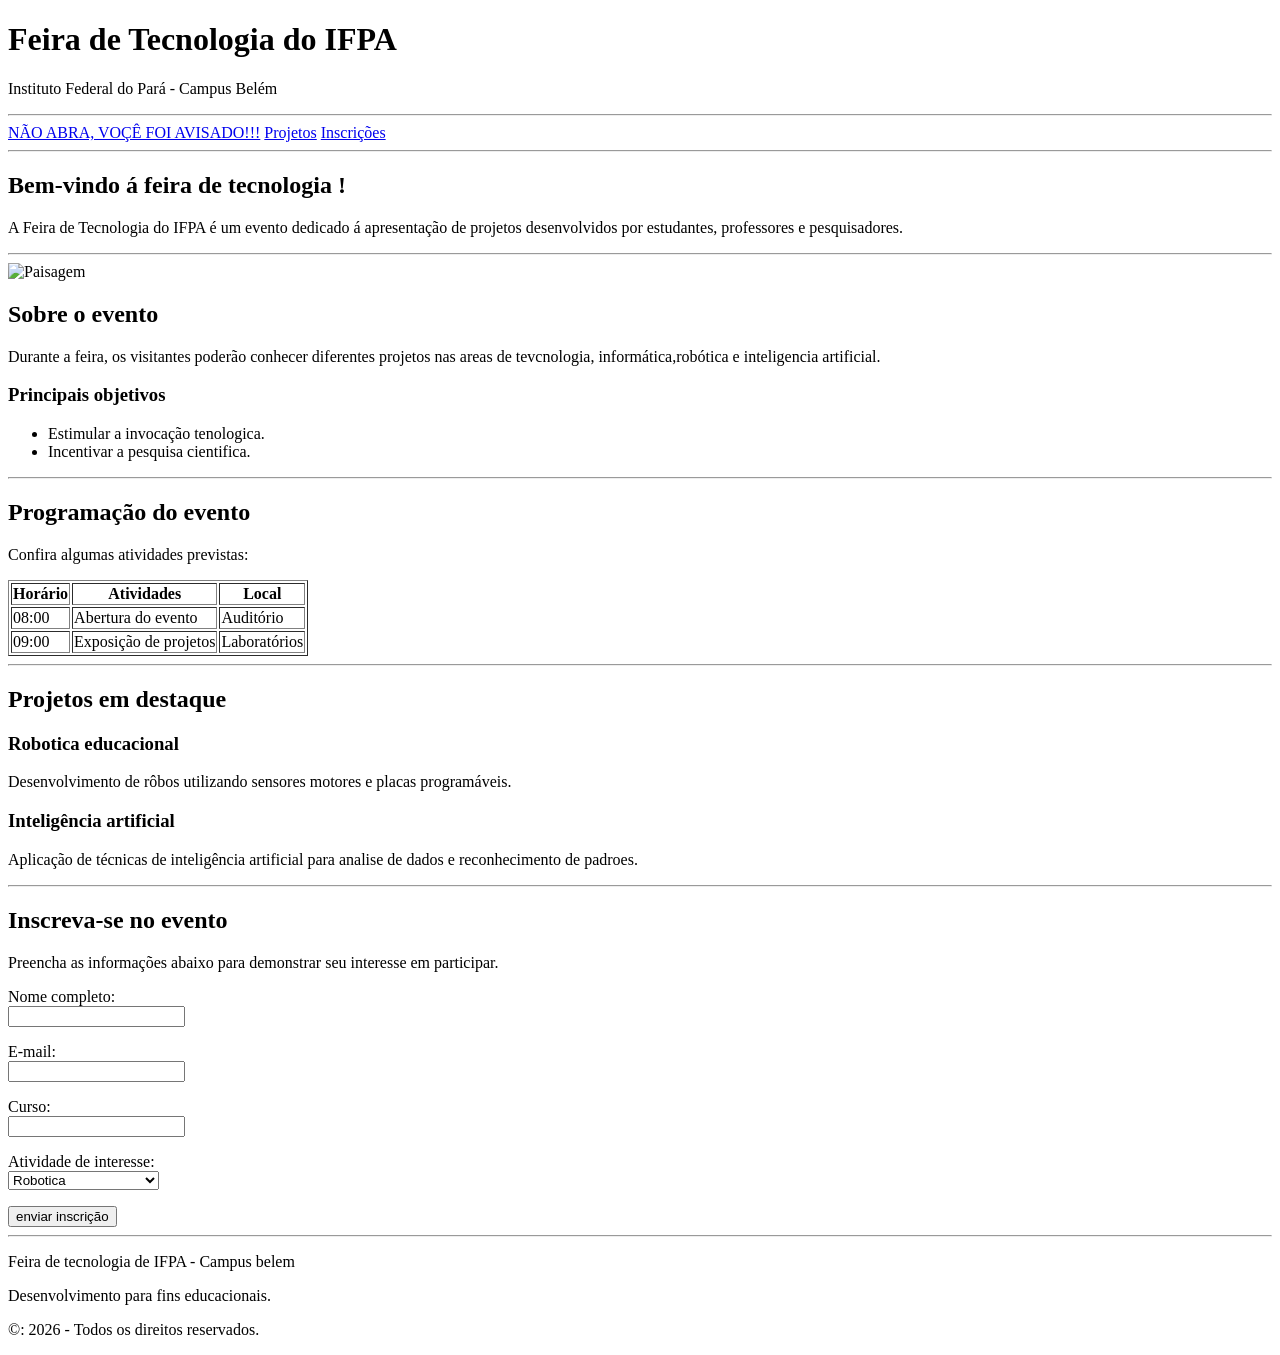
==== index.html @ fe765312 "Rename oi.html to index.html" ====
<!DOCTYPE html>
<html lang="pt-BR">
<head>
    
    <meta charset="UTF-8">
    <meta name="viewport" content="widt=device-width, initial-scale=1.0">
    <title>Feira de tecnologia - IFPA</title>
</head>
<body>
    <!-- CABEÇALHO -->
     <header>
        <h1>Feira de Tecnologia do IFPA</h1>
        <p>Instituto Federal do Pará - Campus Belém</p>
     </header>
     <hr>
     <!-- MENU DE NAVEGAÇÃO -->
     <nav>
        <a href="qsaudadedomeulugar.html">NÃO ABRA, VOÇÊ FOI AVISADO!!!</a>
        <a href="#projetos">Projetos</a>
        <a href="#inscricao">Inscrições</a>
     </nav>
     <hr>
     <!-- CONTEUDO PRINCIPAL -->
      <main>
        <!-- SEÇÃO INICIAL -->
         <section id="inicio">
            <h2>Bem-vindo á feira de tecnologia !</h2>
            <p>
                A Feira de Tecnologia do IFPA é um evento dedicado
                á apresentação de projetos desenvolvidos por
                estudantes, professores e pesquisadores.
            </p>
         </section>
         <hr>

         <!-- SOBRE O EVENTO -->
          <section id="sobre">
            <img src = "C:\Users\ALN\Downloads\joaofeiz\ttt.jpg"
            alt= "Paisagem"
            width="300"
            height="250">

            <h2>Sobre o evento</h2>
            <p>
                Durante a feira, os visitantes poderão conhecer diferentes projetos nas areas de tevcnologia, informática,robótica e inteligencia artificial.
            </p>
            <h3>Principais objetivos</h3>
            <ul>
                <li>Estimular a invocação tenologica.</li>
                <li>Incentivar a pesquisa cientifica.</li>
            </ul>
          </section>
          <hr>
          <!-- PROGRAMAÇÃO -->
           <section id="programacao">
            <h2>Programação do evento</h2>
            <p>Confira algumas atividades previstas:</p>
            <table border="1">
                <thead>
                    <tr>
                        <th>Horário</th>
                        <th>Atividades</th>
                        <th>Local</th>
                    </tr>
                </thead>
                <tbody>
                    <tr>
                        <td>08:00</td>
                        <td>Abertura do evento</td>
                        <td>Auditório</td>
                    </tr>
                    <tr>
                        <td>09:00</td>
                        <td>Exposição de projetos</td>
                        <td>Laboratórios</td>
                    </tr>
                </tbody>
            </table>
           </section>
           <hr>
           <!-- PROJETOS -->
            <section id="projetos">
                <h2>Projetos em destaque</h2>
                <article>
                    <h3>Robotica educacional</h3>
                    <p>
                        Desenvolvimento de rôbos utilizando sensores motores e placas programáveis.
                    </p>
                </article>
                <article>
                    <h3>Inteligência artificial</h3>
                    <p>
                        Aplicação de técnicas de inteligência artificial para analise de dados e reconhecimento de padroes.
                    </p>
                </article>
            </section>
            <hr>
            <!-- INSCRIÇÃO -->
             <section id="inscricao">
                <h2>Inscreva-se no evento</h2>
                <p>
                    Preencha as informações abaixo para demonstrar seu interesse em participar.
                </p>

                <form>
                    <p>
                        <label for="nome">Nome completo:</label><br>
                        <input type="text" id="nome" name="nome">
                    </p>
                    <p>
                        <label for="email">E-mail:</label><br>
                        <input type="email" id="email" name="email">
                    </p>
                    <p>
                        <label for="curso">Curso:</label><br>
                        <input type="text" id="curso" name="curso">
                    </p>
                    <p>
                        <label for="atividade">Atividade de interesse:</label><br>
                        <select id="atividade" name="atividade">
                            <option>Robotica</option>
                            <option>inteligencia artificial</option>
                            <option>desenvolvimento web</option>
                            <option>pesquisa científica</option>
                        </select>
                    </p>
                    <button type="submit">enviar inscrição</button>
                </form>
             </section>
      </main>
      <hr>
      <!-- RODAPÉ -->
      <footer>
        <P>Feira de tecnologia de IFPA - Campus belem</P>
        <P>Desenvolvimento para fins educacionais.</P>
        <p>&copy: 2026 - Todos os direitos reservados. </p>
      </footer>
</body>
</html>
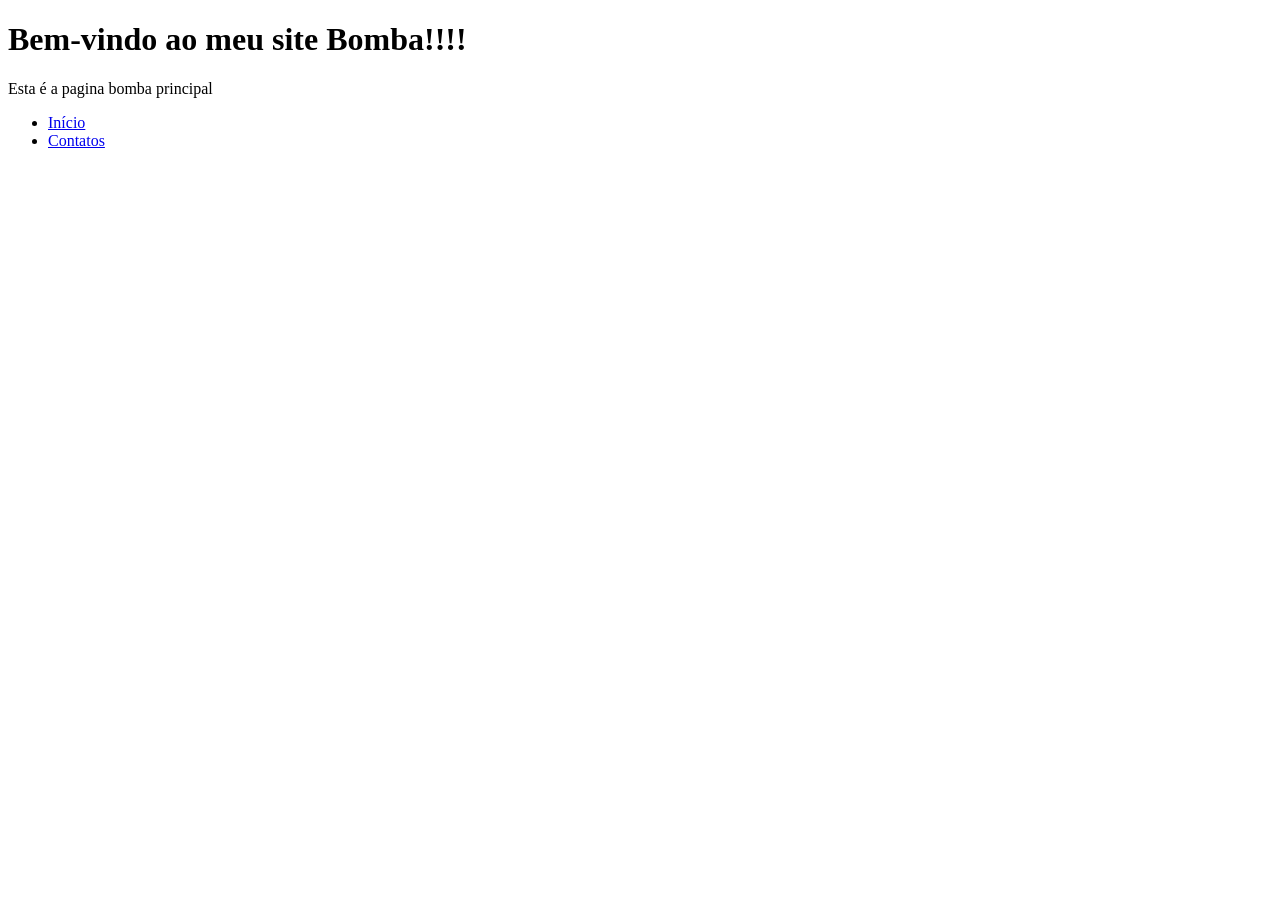
==== commit 3bda0553: "Add files via upload" ====
--- a/index.html
+++ b/index.html
@@ -1,139 +1,20 @@
 <!DOCTYPE html>
 <html lang="pt-BR">
 <head>
-    
     <meta charset="UTF-8">
-    <meta name="viewport" content="widt=device-width, initial-scale=1.0">
-    <title>Feira de tecnologia - IFPA</title>
+    <title>MInha pagina bomba </title>
+    <link rel="stylesheet" href="estilo.css">
 </head>
 <body>
-    <!-- CABEÇALHO -->
-     <header>
-        <h1>Feira de Tecnologia do IFPA</h1>
-        <p>Instituto Federal do Pará - Campus Belém</p>
-     </header>
-     <hr>
-     <!-- MENU DE NAVEGAÇÃO -->
-     <nav>
-        <a href="qsaudadedomeulugar.html">NÃO ABRA, VOÇÊ FOI AVISADO!!!</a>
-        <a href="#projetos">Projetos</a>
-        <a href="#inscricao">Inscrições</a>
-     </nav>
-     <hr>
-     <!-- CONTEUDO PRINCIPAL -->
-      <main>
-        <!-- SEÇÃO INICIAL -->
-         <section id="inicio">
-            <h2>Bem-vindo á feira de tecnologia !</h2>
-            <p>
-                A Feira de Tecnologia do IFPA é um evento dedicado
-                á apresentação de projetos desenvolvidos por
-                estudantes, professores e pesquisadores.
-            </p>
-         </section>
-         <hr>
-
-         <!-- SOBRE O EVENTO -->
-          <section id="sobre">
-            <img src = "C:\Users\ALN\Downloads\joaofeiz\ttt.jpg"
-            alt= "Paisagem"
-            width="300"
-            height="250">
-
-            <h2>Sobre o evento</h2>
-            <p>
-                Durante a feira, os visitantes poderão conhecer diferentes projetos nas areas de tevcnologia, informática,robótica e inteligencia artificial.
-            </p>
-            <h3>Principais objetivos</h3>
+    <header>
+        <h1>Bem-vindo ao meu site Bomba!!!!</h1>
+        <p>Esta é a pagina bomba principal</p>
+        <nav>
             <ul>
-                <li>Estimular a invocação tenologica.</li>
-                <li>Incentivar a pesquisa cientifica.</li>
+                <li><a href="index.html">Início</a></li>
+                <li><a href="contatos.html">Contatos</a></li>
             </ul>
-          </section>
-          <hr>
-          <!-- PROGRAMAÇÃO -->
-           <section id="programacao">
-            <h2>Programação do evento</h2>
-            <p>Confira algumas atividades previstas:</p>
-            <table border="1">
-                <thead>
-                    <tr>
-                        <th>Horário</th>
-                        <th>Atividades</th>
-                        <th>Local</th>
-                    </tr>
-                </thead>
-                <tbody>
-                    <tr>
-                        <td>08:00</td>
-                        <td>Abertura do evento</td>
-                        <td>Auditório</td>
-                    </tr>
-                    <tr>
-                        <td>09:00</td>
-                        <td>Exposição de projetos</td>
-                        <td>Laboratórios</td>
-                    </tr>
-                </tbody>
-            </table>
-           </section>
-           <hr>
-           <!-- PROJETOS -->
-            <section id="projetos">
-                <h2>Projetos em destaque</h2>
-                <article>
-                    <h3>Robotica educacional</h3>
-                    <p>
-                        Desenvolvimento de rôbos utilizando sensores motores e placas programáveis.
-                    </p>
-                </article>
-                <article>
-                    <h3>Inteligência artificial</h3>
-                    <p>
-                        Aplicação de técnicas de inteligência artificial para analise de dados e reconhecimento de padroes.
-                    </p>
-                </article>
-            </section>
-            <hr>
-            <!-- INSCRIÇÃO -->
-             <section id="inscricao">
-                <h2>Inscreva-se no evento</h2>
-                <p>
-                    Preencha as informações abaixo para demonstrar seu interesse em participar.
-                </p>
-
-                <form>
-                    <p>
-                        <label for="nome">Nome completo:</label><br>
-                        <input type="text" id="nome" name="nome">
-                    </p>
-                    <p>
-                        <label for="email">E-mail:</label><br>
-                        <input type="email" id="email" name="email">
-                    </p>
-                    <p>
-                        <label for="curso">Curso:</label><br>
-                        <input type="text" id="curso" name="curso">
-                    </p>
-                    <p>
-                        <label for="atividade">Atividade de interesse:</label><br>
-                        <select id="atividade" name="atividade">
-                            <option>Robotica</option>
-                            <option>inteligencia artificial</option>
-                            <option>desenvolvimento web</option>
-                            <option>pesquisa científica</option>
-                        </select>
-                    </p>
-                    <button type="submit">enviar inscrição</button>
-                </form>
-             </section>
-      </main>
-      <hr>
-      <!-- RODAPÉ -->
-      <footer>
-        <P>Feira de tecnologia de IFPA - Campus belem</P>
-        <P>Desenvolvimento para fins educacionais.</P>
-        <p>&copy: 2026 - Todos os direitos reservados. </p>
-      </footer>
+        </nav>
+    </header>
 </body>
-</html>
+</html>
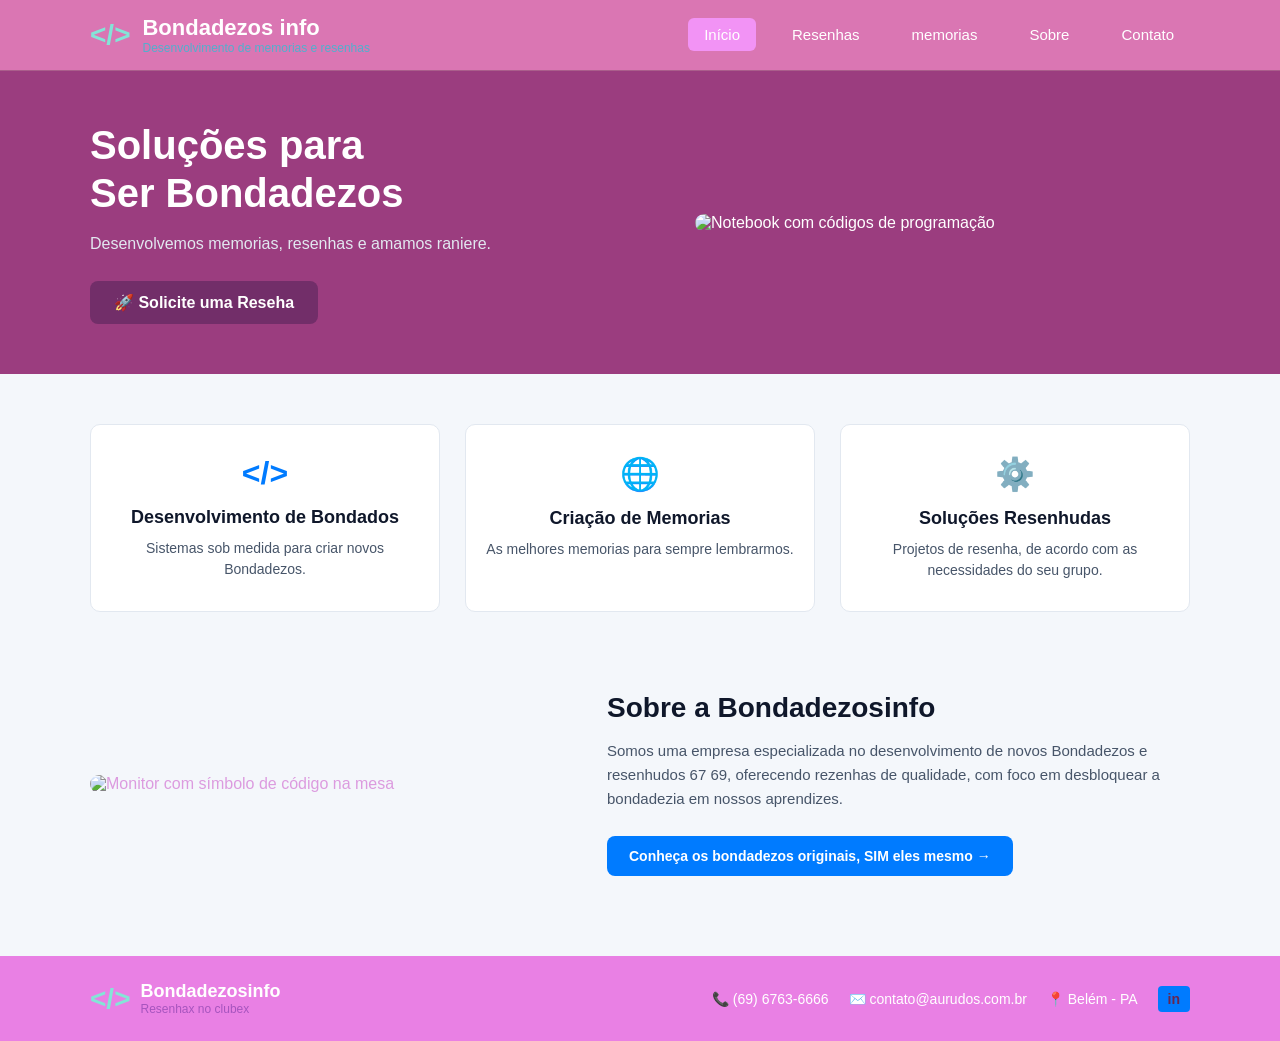
==== commit cf3c282a: "Add files via upload" ====
--- a/index.html
+++ b/index.html
@@ -2,19 +2,111 @@
 <html lang="pt-BR">
 <head>
     <meta charset="UTF-8">
-    <title>MInha pagina bomba </title>
-    <link rel="stylesheet" href="estilo.css">
+    <meta name="viewport" content="width=device-width, initial-scale=1.0">
+    <title>TechInfo - Desenvolvimento de Software e Sites</title>
+    <!-- Vinculando o CSS externo -->
+    <link rel="stylesheet" href="style.css">
 </head>
 <body>
-    <header>
-        <h1>Bem-vindo ao meu site Bomba!!!!</h1>
-        <p>Esta é a pagina bomba principal</p>
-        <nav>
-            <ul>
-                <li><a href="index.html">Início</a></li>
-                <li><a href="contatos.html">Contatos</a></li>
-            </ul>
-        </nav>
+
+    <!-- Cabeçalho e Menu de Navegação -->
+    <header class="topo">
+        <div class="container-topo">
+            <div class="logo">
+                <span class="icone-logo">&lt;/&gt;</span>
+                <div>
+                    <h1>Bondadezos info</h1>
+                    <p>Desenvolvimento de memorias e resenhas</p>
+                </div>
+            </div>
+
+            <nav class="menu">
+                <ul>
+                    <li><a href="index.html" class="ativo">Início</a></li>
+                    <li><a href="#servicos">Resenhas</a></li>
+                    <li><a href="#portfolio">memorias</a></li>
+                    <li><a href="#sobre">Sobre</a></li>
+                    <li><a href="contatos.html">Contato</a></li>
+                </ul>
+            </nav>
+        </div>
     </header>
+
+    <!-- Seção Principal (Banner Hero) -->
+    <section class="banner">
+        <div class="container-banner">
+            <div class="texto-banner">
+                <h2>Soluções para<br>Ser Bondadezos</h2>
+                <p>Desenvolvemos memorias, resenhas e amamos raniere.</p>
+                <a href="contato.html" class="btn-principal">🚀 Solicite uma Reseha</a>
+            </div>
+            <div class="imagem-banner">
+                <!-- Lembre-se de salvar uma imagem na pasta "imagens" -->
+                <img src="C:\Users\ALN\joao_eduarad\sousnaji\atividade\images.jpg" alt="Notebook com códigos de programação">
+            </div>
+        </div>
+    </section>
+
+    <!-- Conteúdo Principal -->
+    <main>
+        <!-- Seção de Serviços (3 Colunas) -->
+        <section id="servicos" class="secao-servicos">
+            <div class="container-cards">
+                <div class="card">
+                    <div class="icone-card">&lt;/&gt;</div>
+                    <h3>Desenvolvimento de Bondados</h3>
+                    <p>Sistemas sob medida para criar novos Bondadezos.</p>
+                </div>
+
+                <div class="card">
+                    <div class="icone-card">🌐</div>
+                    <h3>Criação de Memorias</h3>
+                    <p>As melhores memorias para sempre lembrarmos.</p>
+                </div>
+
+                <div class="card">
+                    <div class="icone-card">⚙️</div>
+                    <h3>Soluções Resenhudas</h3>
+                    <p>Projetos de resenha, de acordo com as necessidades do seu grupo.</p>
+                </div>
+            </div>
+        </section>
+
+        <!-- Seção Sobre a Empresa (2 Colunas) -->
+        <section id="sobre" class="secao-sobre">
+            <div class="container-sobre">
+                <div class="imagem-sobre">
+                    <!-- Lembre-se de salvar uma imagem na pasta "imagens" -->
+                    <img src="C:\Users\ALN\joao_eduarad\sousnaji\atividade\images (1).jpg" alt="Monitor com símbolo de código na mesa">
+                </div>
+                <div class="texto-sobre">
+                    <h2>Sobre a Bondadezosinfo</h2>
+                    <p>Somos uma empresa especializada no desenvolvimento de novos Bondadezos e resenhudos 67  69, oferecendo rezenhas de qualidade, com foco em desbloquear a bondadezia em nossos aprendizes.</p>
+                    <a href="contato.html" class="btn-secundario">Conheça os bondadezos originais, SIM eles mesmo →</a>
+                </div>
+            </div>
+        </section>
+    </main>
+
+    <!-- Rodapé -->
+    <footer class="rodape">
+        <div class="container-rodape">
+            <div class="logo-rodape">
+                <span class="icone-logo">&lt;/&gt;</span>
+                <div>
+                    <h3>Bondadezosinfo</h3>
+                    <p>Resenhax no clubex</p>
+                </div>
+            </div>
+
+            <div class="contatos-rodape">
+                <span>📞 (69) 6763-6666 </span>
+                <span>✉️ contato@aurudos.com.br</span>
+                <span>📍 Belém - PA</span>
+                <a href="#" class="icone-social">in</a>
+            </div>
+        </div>
+    </footer>
+
 </body>
 </html>
--- a/style.css
+++ b/style.css
@@ -0,0 +1,380 @@
+/* Configurações Gerais e Reset */
+* {
+    margin: 0;
+    padding: 0;
+    box-sizing: border-box;
+    font-family: Arial, Helvetica, sans-serif;
+}
+
+body {
+    background-color: #F4F7FB;
+    color: #dc9bdf;
+}
+
+/* Cabeçalho e Menu */
+.topo {
+    background-color: #da76b3;
+    color: #FFFFFF;
+    padding: 15px 0;
+    border-bottom: 1px solid #aa5e8b;
+}
+
+.container-topo {
+    width: 90%;
+    max-width: 1100px;
+    margin: auto;
+    display: flex;
+    justify-content: space-between;
+    align-items: center;
+}
+
+.logo {
+    display: flex;
+    align-items: center;
+    gap: 12px;
+}
+
+.icone-logo {
+    font-size: 28px;
+    font-weight: bold;
+    color: #84e4d7;
+}
+
+.logo h1 {
+    font-size: 22px;
+}
+
+.logo p {
+    font-size: 12px;
+    color: #50b0ce;
+}
+
+.menu ul {
+    list-style: none;
+    display: flex;
+    gap: 20px;
+}
+
+.menu a {
+    color: #FFFFFF;
+    text-decoration: none;
+    font-size: 15px;
+    padding: 8px 16px;
+    border-radius: 6px;
+}
+
+.menu a.ativo, .menu a:hover {
+    background-color: #f293f5;
+}
+
+/* Banner Principal (Home) */
+.banner {
+    background-color: #9b3d7f;
+    color: #FFFFFF;
+    padding: 50px 0;
+}
+
+.container-banner {
+    width: 90%;
+    max-width: 1100px;
+    margin: auto;
+    display: flex;
+    justify-content: space-between;
+    align-items: center;
+    gap: 30px;
+}
+
+.texto-banner {
+    width: 50%;
+}
+
+.texto-banner h2 {
+    font-size: 40px;
+    margin-bottom: 15px;
+    line-height: 1.2;
+}
+
+.texto-banner p {
+    font-size: 16px;
+    color: #E2E8F0;
+    margin-bottom: 25px;
+    line-height: 1.5;
+}
+
+.btn-principal {
+    display: inline-block;
+    background-color: #722e69;
+    color: #FFFFFF;
+    text-decoration: none;
+    padding: 12px 24px;
+    border-radius: 8px;
+    font-weight: bold;
+}
+
+.imagem-banner {
+    width: 45%;
+}
+
+.imagem-banner img {
+    width: 100%;
+    border-radius: 12px;
+    display: block;
+}
+
+/* Seção de Serviços (Cards com CSS Grid) */
+.secao-servicos {
+    padding: 50px 0;
+}
+
+.container-cards {
+    width: 90%;
+    max-width: 1100px;
+    margin: auto;
+    display: grid;
+    grid-template-columns: 1fr 1fr 1fr;
+    gap: 25px;
+}
+
+.card {
+    background-color: #FFFFFF;
+    padding: 30px 20px;
+    border-radius: 10px;
+    text-align: center;
+    border: 1px solid #E2E8F0;
+}
+
+.icone-card {
+    font-size: 32px;
+    color: #007BFF;
+    margin-bottom: 15px;
+    font-weight: bold;
+}
+
+.card h3 {
+    font-size: 18px;
+    margin-bottom: 10px;
+    color: #0F172A;
+}
+
+.card p {
+    font-size: 14px;
+    color: #475569;
+    line-height: 1.5;
+}
+
+/* Seção Sobre */
+.secao-sobre {
+    padding: 30px 0 60px 0;
+}
+
+.container-sobre {
+    width: 90%;
+    max-width: 1100px;
+    margin: auto;
+    display: flex;
+    align-items: center;
+    gap: 40px;
+}
+
+.imagem-sobre {
+    width: 45%;
+}
+
+.imagem-sobre img {
+    width: 100%;
+    border-radius: 12px;
+    display: block;
+}
+
+.texto-sobre {
+    width: 55%;
+}
+
+.texto-sobre h2 {
+    font-size: 28px;
+    color: #0F172A;
+    margin-bottom: 15px;
+}
+
+.texto-sobre p {
+    font-size: 15px;
+    color: #475569;
+    line-height: 1.6;
+    margin-bottom: 25px;
+}
+
+.btn-secundario {
+    display: inline-block;
+    background-color: #007BFF;
+    color: #FFFFFF;
+    text-decoration: none;
+    padding: 12px 22px;
+    border-radius: 8px;
+    font-weight: bold;
+    font-size: 14px;
+}
+
+/* Página de Contato */
+.banner-contato {
+    background-color: #ce67e2;
+    color: #FFFFFF;
+    padding: 40px 0;
+}
+
+.container-banner-contato {
+    width: 90%;
+    max-width: 1100px;
+    margin: auto;
+}
+
+.container-banner-contato h2 {
+    font-size: 32px;
+    margin-bottom: 8px;
+}
+
+.container-banner-contato p {
+    color: #CBD5E1;
+}
+
+.secao-contato {
+    padding: 50px 0;
+}
+
+.container-contato {
+    width: 90%;
+    max-width: 1100px;
+    margin: auto;
+    display: grid;
+    grid-template-columns: 1fr 1.5fr;
+    gap: 40px;
+}
+
+.info-contato h3 {
+    font-size: 24px;
+    margin-bottom: 12px;
+    color: #0F172A;
+}
+
+.info-contato > p {
+    font-size: 14px;
+    color: #475569;
+    line-height: 1.6;
+    margin-bottom: 25px;
+}
+
+.item-info {
+    margin-bottom: 18px;
+}
+
+.item-info strong {
+    display: block;
+    color: #0F172A;
+    margin-bottom: 4px;
+}
+
+.item-info p {
+    color: #475569;
+    font-size: 14px;
+}
+
+/* Estilização do Formulário */
+.box-formulario {
+    background-color: #FFFFFF;
+    padding: 30px;
+    border-radius: 10px;
+    border: 1px solid #CBD5E1;
+}
+
+.campo {
+    margin-bottom: 18px;
+}
+
+.campo label {
+    display: block;
+    font-weight: bold;
+    margin-bottom: 6px;
+    font-size: 14px;
+    color: #0F172A;
+}
+
+.obrigatorio {
+    color: #DC2626;
+}
+
+.campo input, .campo textarea {
+    width: 100%;
+    padding: 12px;
+    border: 1px solid #CBD5E1;
+    border-radius: 6px;
+    font-size: 14px;
+}
+
+.btn-enviar {
+    width: 100%;
+    background-color: #0066CC;
+    color: #FFFFFF;
+    border: none;
+    padding: 14px;
+    border-radius: 6px;
+    font-size: 16px;
+    font-weight: bold;
+    cursor: pointer;
+}
+
+.btn-enviar:hover {
+    background-color: #0052A3;
+}
+
+.aviso-obrigatorio {
+    font-size: 12px;
+    color: #64748B;
+    margin-top: 10px;
+}
+
+/* Rodapé */
+.rodape {
+    background-color: #e980e4;
+    color: #FFFFFF;
+    padding: 25px 0;
+    margin-top: 20px;
+}
+
+.container-rodape {
+    width: 90%;
+    max-width: 1100px;
+    margin: auto;
+    display: flex;
+    justify-content: space-between;
+    align-items: center;
+}
+
+.logo-rodape {
+    display: flex;
+    align-items: center;
+    gap: 10px;
+}
+
+.logo-rodape h3 {
+    font-size: 18px;
+}
+
+.logo-rodape p {
+    font-size: 12px;
+    color: #a654be;
+}
+
+.contatos-rodape {
+    display: flex;
+    align-items: center;
+    gap: 20px;
+    font-size: 14px;
+}
+
+.icone-social {
+    background-color: #007BFF;
+    color: #68264f;
+    text-decoration: none;
+    padding: 5px 10px;
+    border-radius: 4px;
+    font-weight: bold;
+}
